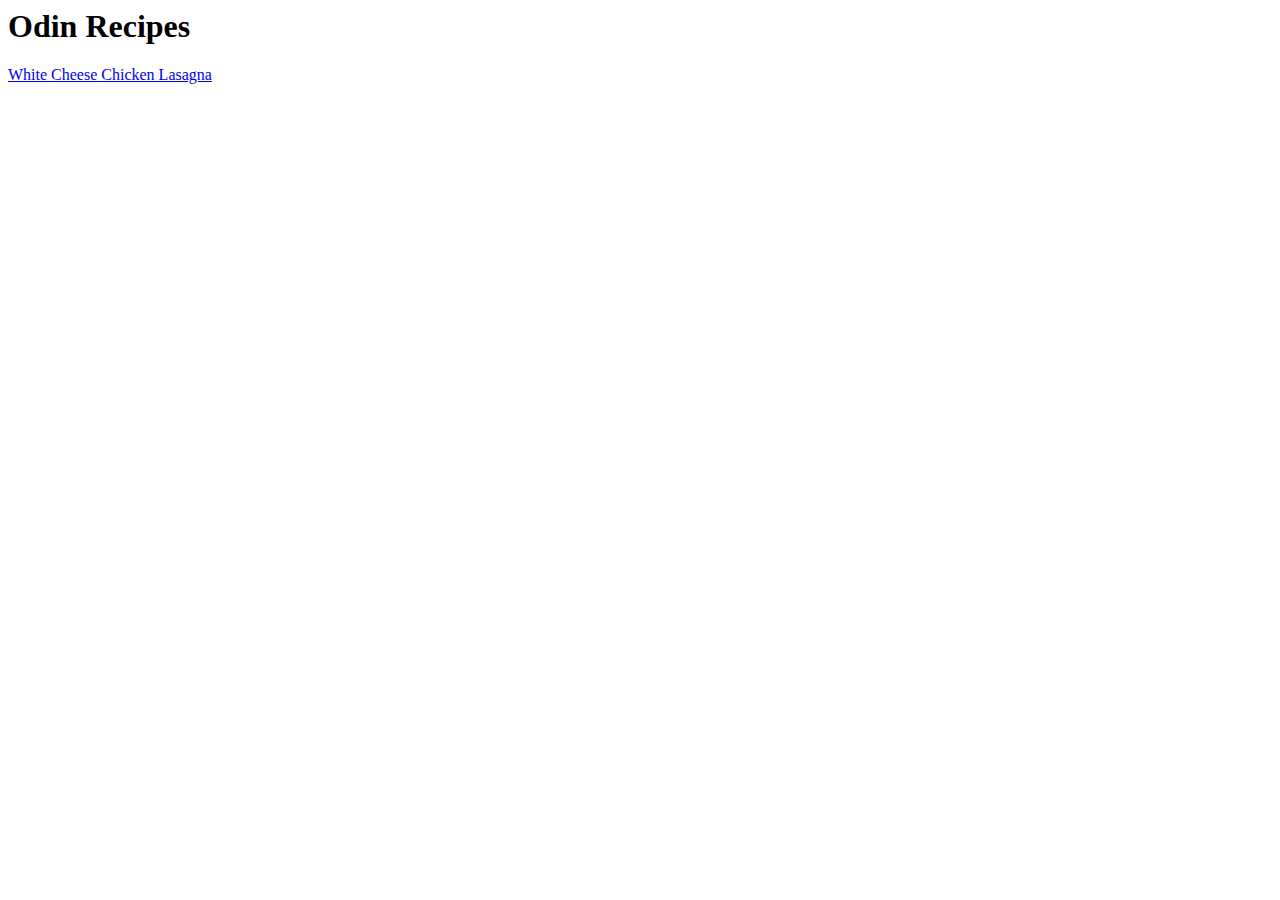
==== index.html @ 25812f17 "Initial commit" ====
<html lang="en">
  <head>
    <meta charset="UTF-8" />
    <meta http-equiv="X-UA-Compatible" content="IE=edge" />
    <meta name="viewport" content="width=device-width, initial-scale=1.0" />
    <title>MyRecipes</title>
  </head>
  <body>
    <h1>Odin Recipes</h1>
    <a href="recipes/recipename.html">White Cheese Chicken Lasagna</a>
  </body>
</html>
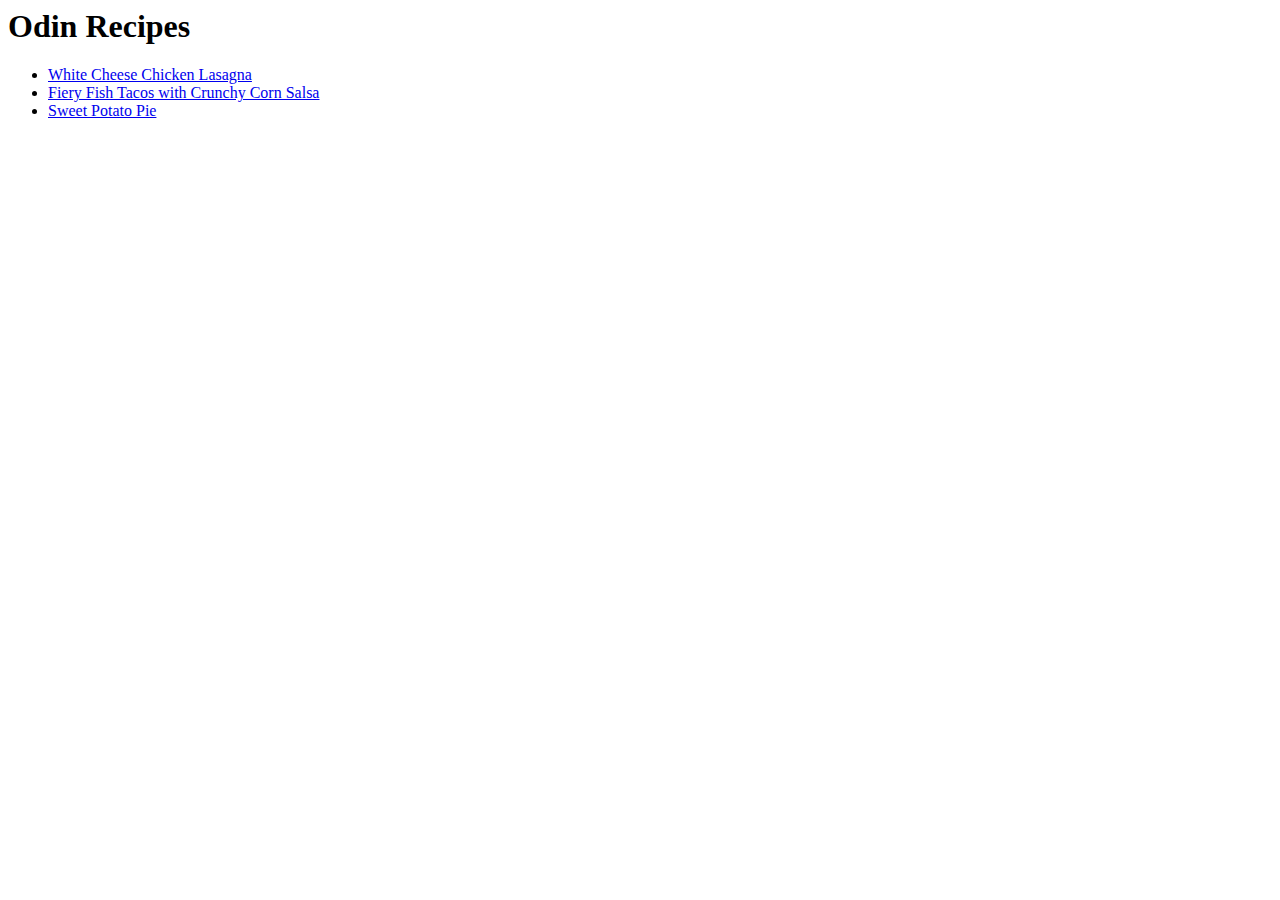
==== commit 24e70805: "feat:Added 2 new recipes" ====
--- a/index.html
+++ b/index.html
@@ -7,6 +7,14 @@
   </head>
   <body>
     <h1>Odin Recipes</h1>
-    <a href="recipes/recipename.html">White Cheese Chicken Lasagna</a>
+    <ul>
+      <li><a href="recipes/lasagna.html">White Cheese Chicken Lasagna</a></li>
+      <li>
+        <a href="recipes/tacos.html"
+          >Fiery Fish Tacos with Crunchy Corn Salsa</a
+        >
+      </li>
+      <li><a href="recipes/pie.html">Sweet Potato Pie</a></li>
+    </ul>
   </body>
 </html>
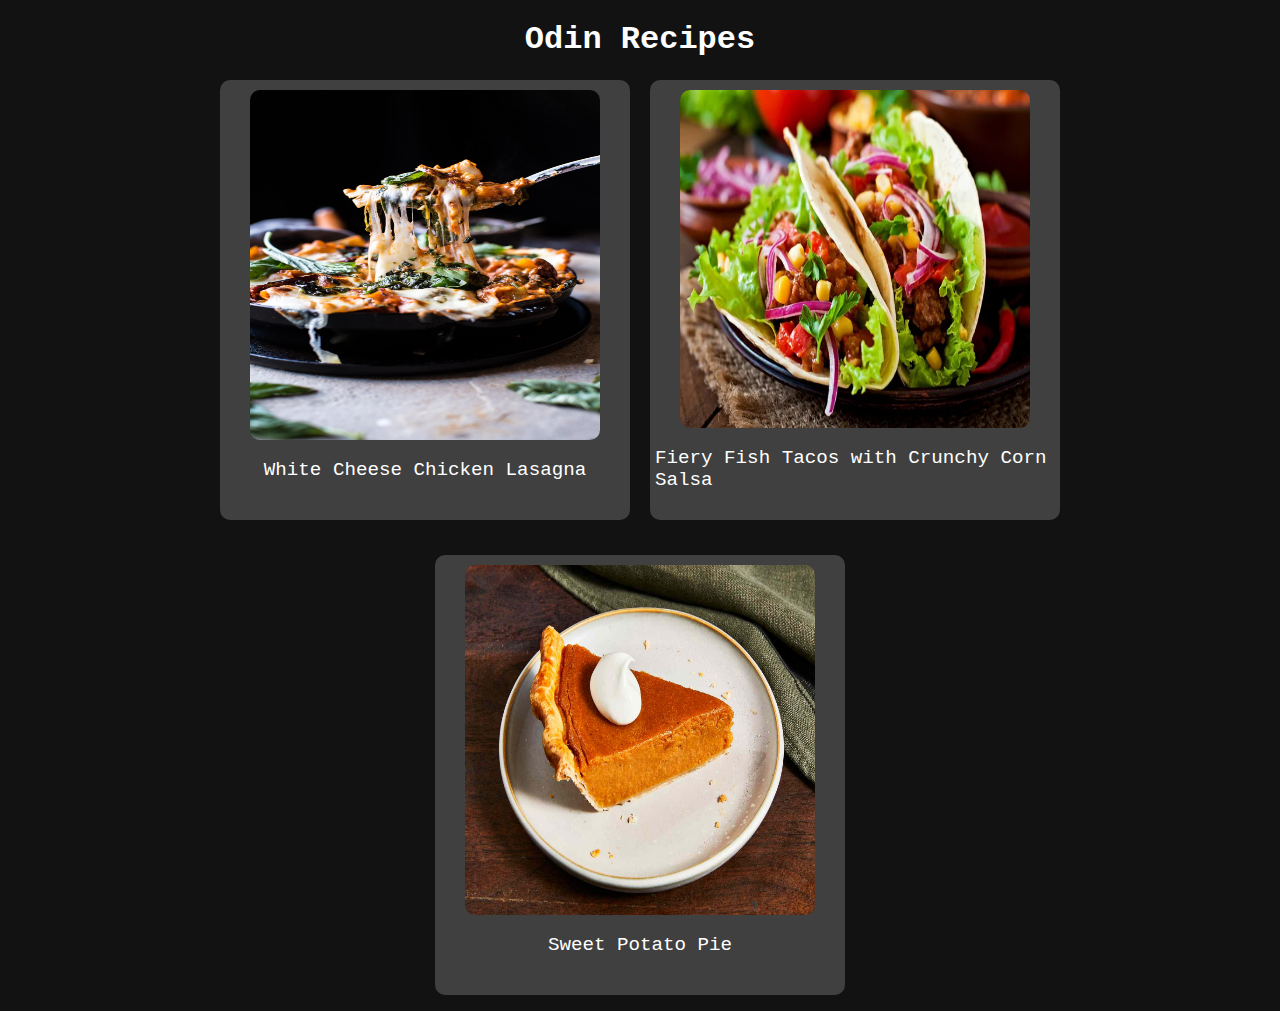
==== commit 891626b8: "feat: Basic CSS  added" ====
--- a/index.html
+++ b/index.html
@@ -4,17 +4,32 @@
     <meta http-equiv="X-UA-Compatible" content="IE=edge" />
     <meta name="viewport" content="width=device-width, initial-scale=1.0" />
     <title>MyRecipes</title>
+    <link rel="stylesheet" type="text/css" href="styles.css" />
   </head>
   <body>
-    <h1>Odin Recipes</h1>
-    <ul>
-      <li><a href="recipes/lasagna.html">White Cheese Chicken Lasagna</a></li>
-      <li>
-        <a href="recipes/tacos.html"
-          >Fiery Fish Tacos with Crunchy Corn Salsa</a
-        >
-      </li>
-      <li><a href="recipes/pie.html">Sweet Potato Pie</a></li>
-    </ul>
+    <h1 class="title">Odin Recipes</h1>
+
+    <div class="recipes">
+      <a href="recipes/lasagna.html">
+        <div class="recipes-container">
+          <img src="./recipes/lasagna.jpeg" />
+          <p>White Cheese Chicken Lasagna</p>
+        </div></a
+      >
+
+      <a href="recipes/tacos.html"
+        ><div class="recipes-container">
+          <img src="./recipes/tacos.jpeg" />
+          <p>Fiery Fish Tacos with Crunchy Corn Salsa</p>
+        </div></a
+      >
+
+      <a href="recipes/pie.html">
+        <div class="recipes-container">
+          <img src="./recipes/sweet-potato-pie-1.jpeg" />
+          <p>Sweet Potato Pie</p>
+        </div></a
+      >
+    </div>
   </body>
 </html>
--- a/styles.css
+++ b/styles.css
@@ -0,0 +1,57 @@
+@import url("https://fonts.googleapis.com/css2?family=Arvo&display=swap");
+
+body {
+  background-color: #121212;
+  max-width: 920px;
+  margin: 0 auto;
+  font-family: monospace, sans-serif;
+  display: flex;
+  flex-direction: column;
+  align-items: center;
+}
+
+a {
+  text-decoration: none;
+  color: black;
+}
+
+img {
+  width: 350px;
+  height: 350px;
+  border-radius: 10px;
+}
+.title {
+  font-size: 2rem;
+  font-weight: 600;
+  color: #fff;
+}
+
+.recipes {
+  display: flex;
+  flex-direction: row;
+  flex-wrap: wrap;
+  gap: 20px;
+  justify-content: center;
+}
+.recipes-container {
+  display: flex;
+  flex-direction: column;
+  align-items: center;
+  width: 400px;
+  height: 420px;
+  background-color: #404040;
+  border-radius: 10px;
+  padding: 10px 5px;
+  margin-bottom: 15px;
+  color: #fff;
+}
+
+.recipes-container > p {
+  font-size: 1.2rem;
+  font-family: monospace;
+  font-weight: 6500;
+}
+
+.recipes-container:hover {
+  background-color: #282828;
+}
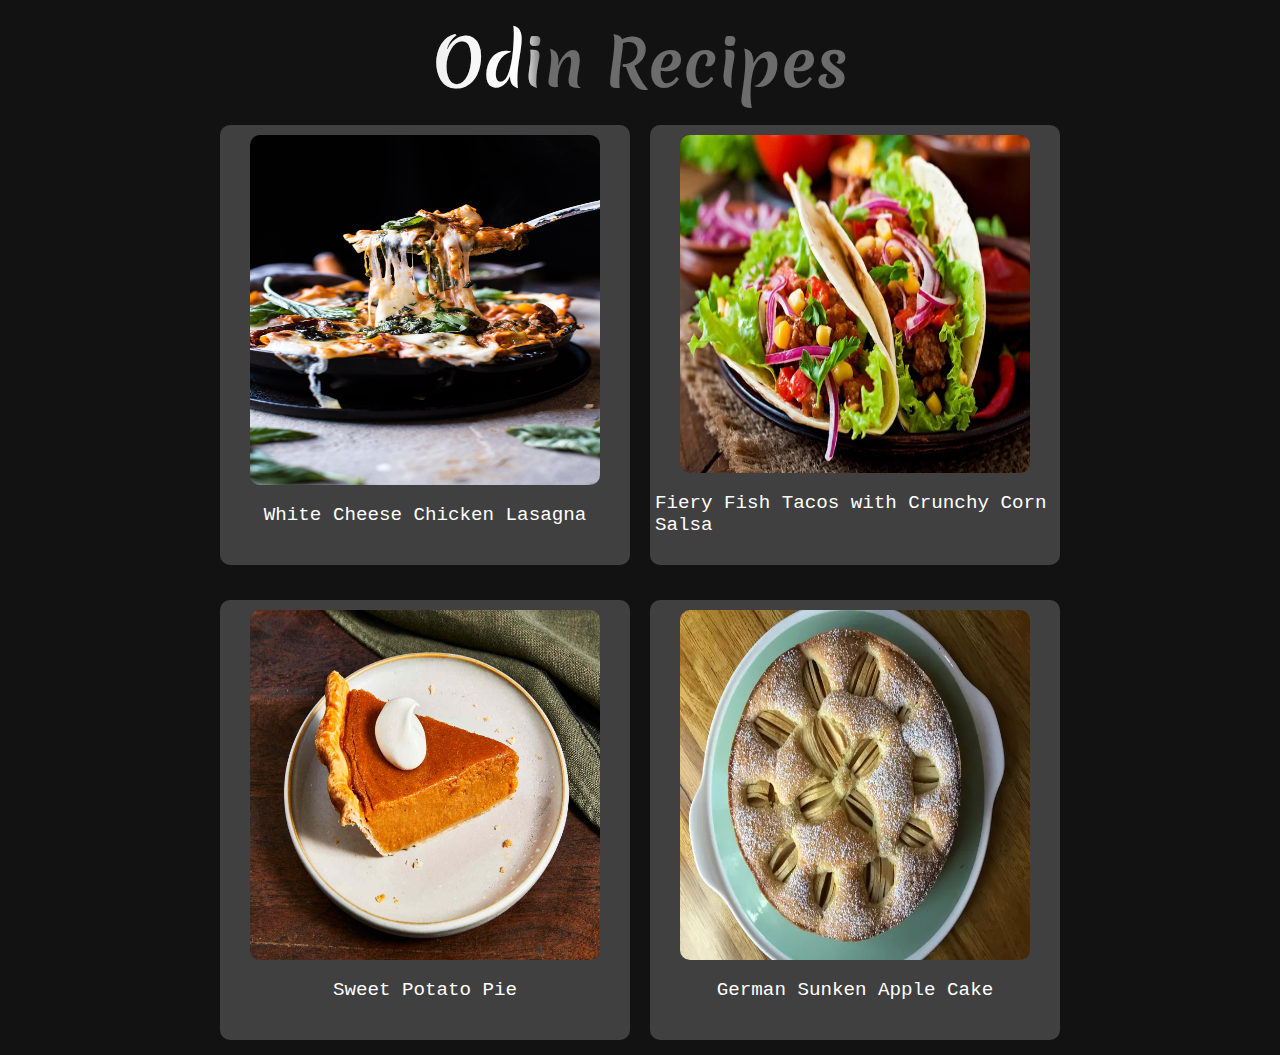
==== commit 63551072: "feat: New recipe added, animation for index.html title" ====
--- a/index.html
+++ b/index.html
@@ -7,7 +7,9 @@
     <link rel="stylesheet" type="text/css" href="styles.css" />
   </head>
   <body>
-    <h1 class="title">Odin Recipes</h1>
+    <div class="wrapper">
+      <h1 class="title">Odin Recipes</h1>
+    </div>
 
     <div class="recipes">
       <a href="recipes/lasagna.html">
@@ -30,6 +32,12 @@
           <p>Sweet Potato Pie</p>
         </div></a
       >
+      <a href="recipes/cake.html">
+        <div class="recipes-container">
+          <img src="./recipes/cake.jpg" />
+          <p>German Sunken Apple Cake</p>
+        </div></a
+      >
     </div>
   </body>
 </html>
--- a/styles.css
+++ b/styles.css
@@ -1,4 +1,4 @@
-@import url("https://fonts.googleapis.com/css2?family=Arvo&display=swap");
+@import url("https://fonts.googleapis.com/css2?family=Merienda:wght@400;700&display=swap");
 
 body {
   background-color: #121212;
@@ -20,10 +20,47 @@
   height: 350px;
   border-radius: 10px;
 }
+
+.wrapper {
+  background-color: #121212;
+}
+
 .title {
-  font-size: 2rem;
-  font-weight: 600;
-  color: #fff;
+  font-size: 4rem;
+  font-family: "Merienda", sans-serif;
+  margin: 1rem auto;
+  color: #fffefe61;
+  background: -webkit-gradient(
+      linear,
+      left top,
+      right top,
+      from(#e6e6e6),
+      to(#1d1c1c),
+      color-stop(0.8, #ffffff)
+    )
+    no-repeat;
+  background: gradient(
+      linear,
+      left top,
+      right top,
+      from(#222),
+      to(#222),
+      color-stop(0.9, #fff)
+    )
+    no-repeat;
+  background-size: 110px 100%;
+  -webkit-background-clip: text;
+  background-clip: text;
+  animation: flick 1.5s infinite;
+}
+
+@keyframes flick {
+  0% {
+    background-position: top left;
+  }
+  100% {
+    background-position: top right;
+  }
 }
 
 .recipes {
